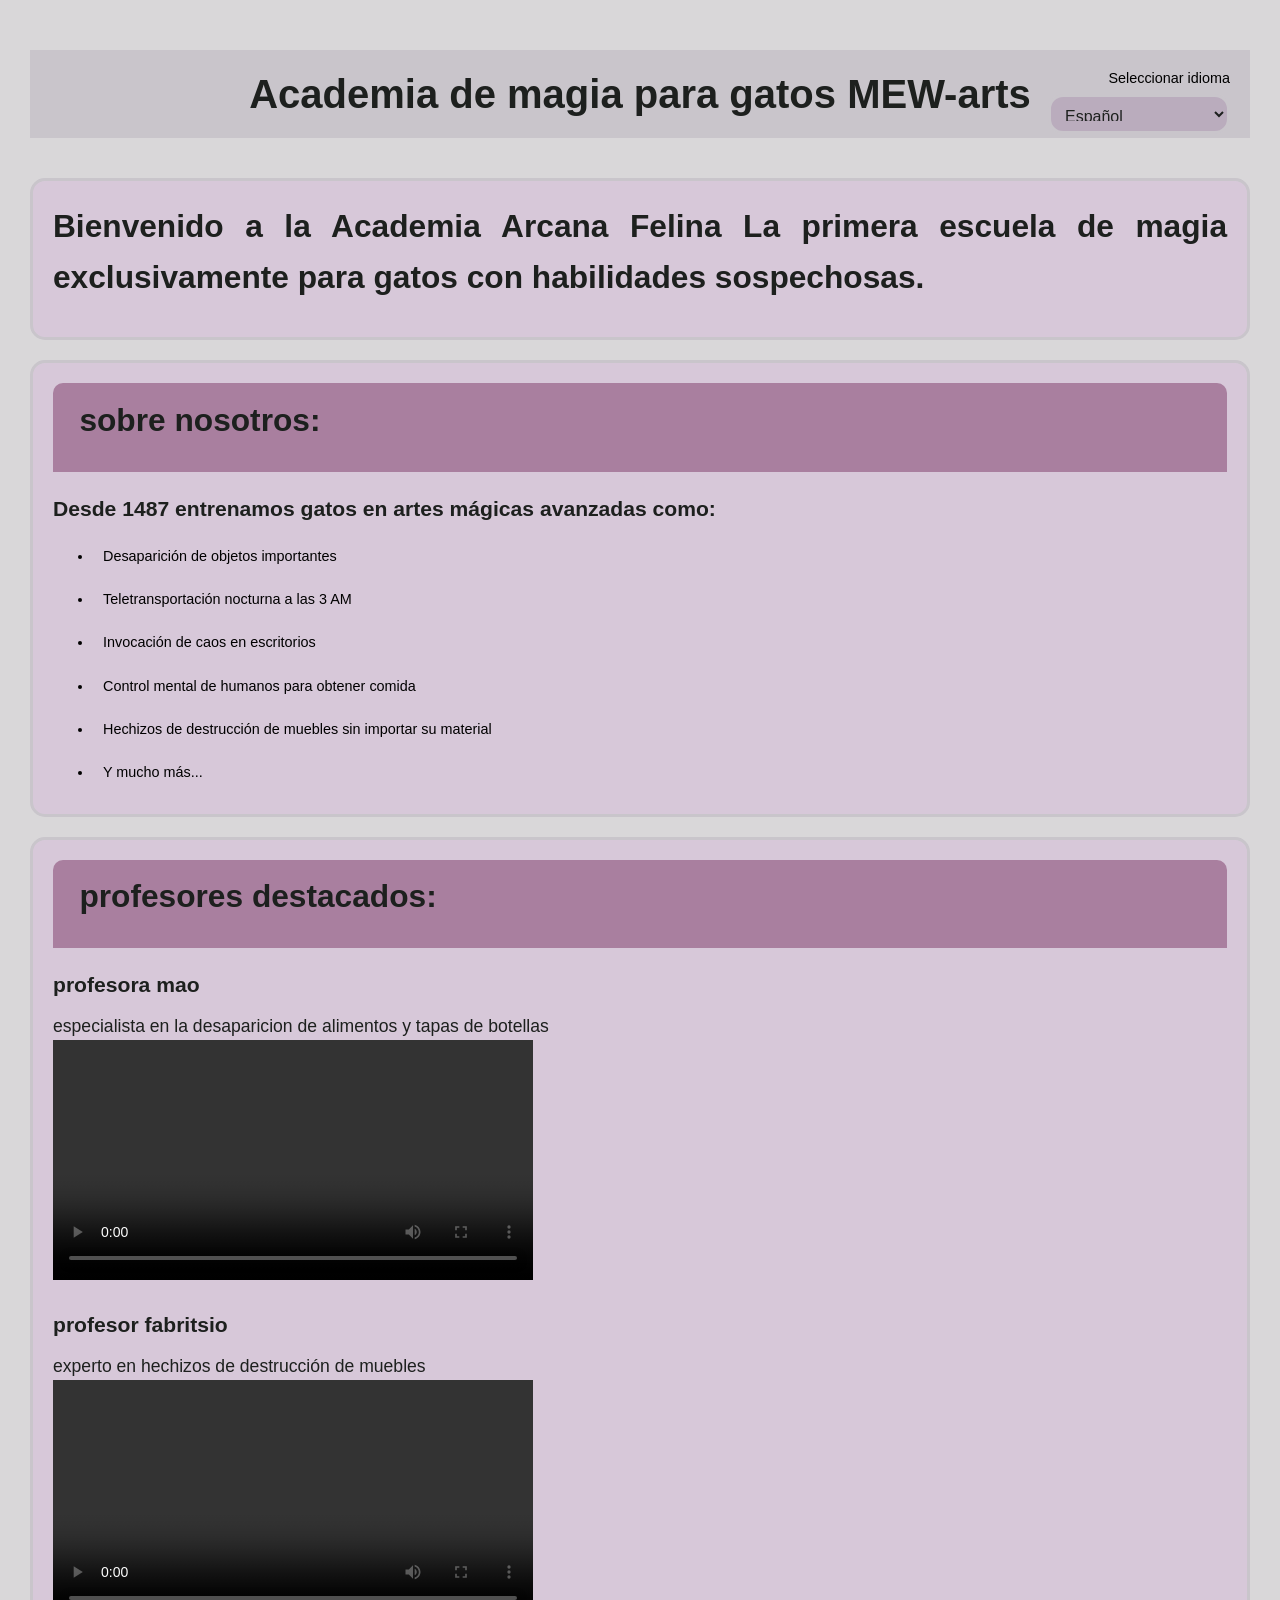
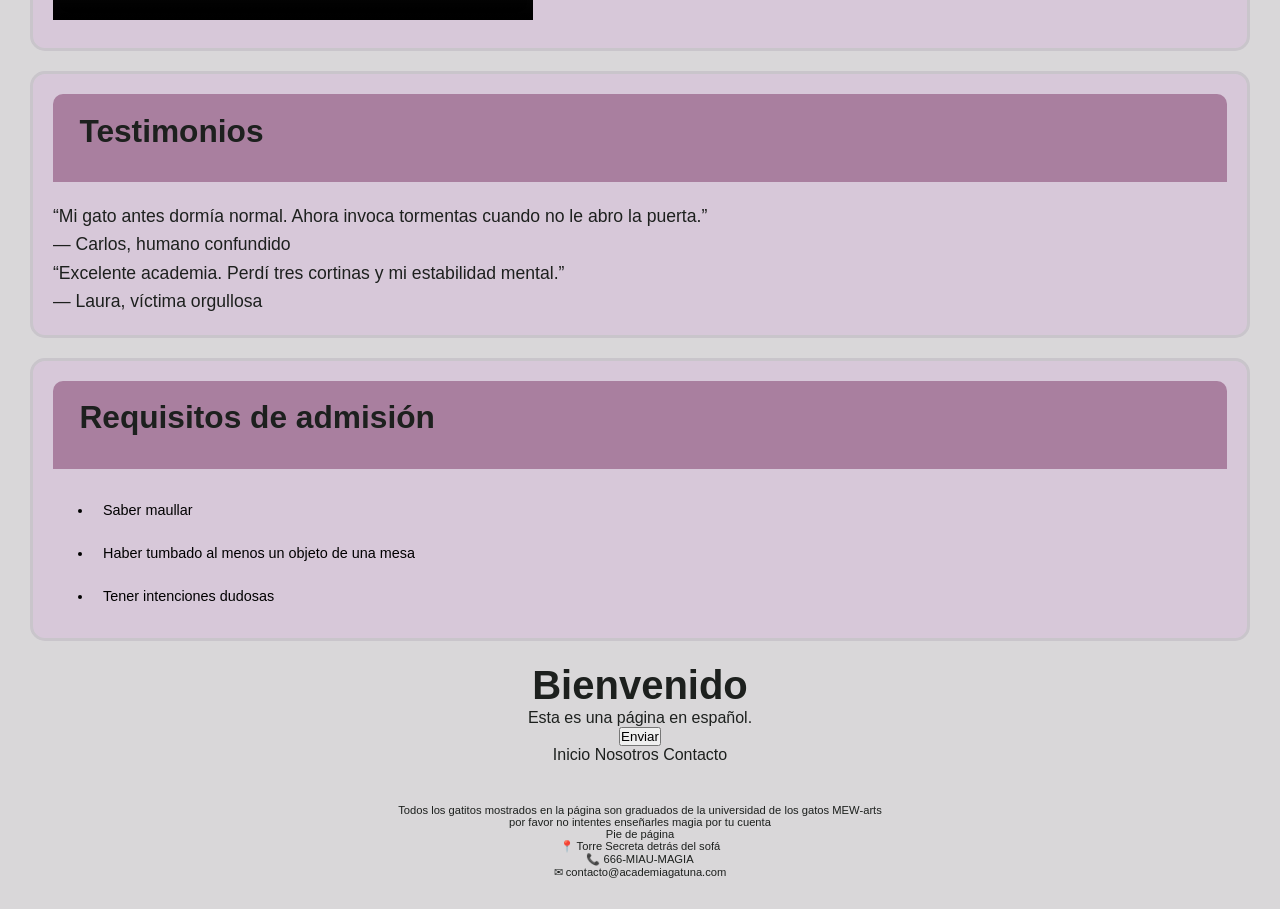
==== pagina.html @ 31262e8c "v0.5" ====
<!doctype html>
<html lang="es">
	<head>
		<meta charset="UTF-8" />
		<meta name="viewport" content="width=device-width, initial-scale=1.0" />
		<title>Document</title>
		<style>
			:root {
				--bg: #d9d7d9;
				--text: #1d201e;
				--accent: #c9c5cb;
				--accent2: #baacbd;
				--accent3: #b48eae;
				--accent4: #a97f9f;
				--accent5: #9b6d91;
				--accent6: #8b5d82;
				--bar: #000;
				--soft-purple: #d7c8d9;
				--soft-pink: #d8bccd;
				--mist: #e7e3e8;
				--shadow: #6e6470;

				--dark-accent: #5b4f5d;
				--deep-purple: #4b3f4f;

				--light-gray: #f1eef2;
				--silver: #b8b4ba;
				--rose-gray: #c5b1bc;

				--hover: #c59dbb;
				--border: #b7afb9;

				--success: #8ca892;
				--warning: #d1b483;
				--danger: #b97d86;
			}
			* {
				margin: 0;
				padding: 0;
				box-sizing: border-box;
			}
			body {
				font-family: Arial, sans-serif;
				padding: 30px;
				background-color: var(--bg);
				color: var(--text);
			}
			header {
				margin-bottom: 20px;
				text-align: center;
				margin: 0 auto 40px;
			}

			header h1 {
				font-size: 2.5em;
				line-height: 1.2;
			}

			header h2 {
				font-size: 1.2em;
				color: var(--accent3);
				margin-top: 10px;
			}

			section {
				margin: 0 auto 20px;
				padding: 20px;
				background-color: var(--soft-purple);
				border-radius: 15px;
				border: 3px solid var(--accent);
				color: var(--text);
				font-size: 1.1em;
				line-height: 1.6;
				text-align: justify;
				text-justify: inter-word;
			}

			section header {
				background: var(--accent4);
				padding: 1em 1.5em;
				display: flex;
				align-items: center;
				gap: 15px;
				border-radius: 10px 10px 0 0;
				margin-bottom: 20px;
			}
			section h1 {
				justify-content: center;
				font-size: 1.8em;
				margin-bottom: 15px;
			}

			section h2 {
				font-size: 1.2em;
				margin-top: 20px;
				margin-bottom: 10px;
			}

			.navbar {
				display: flex;
				align-items: center;
				justify-content: center;
				position: relative;
				background: var(--accent);
				gap: 20px;
				margin-top: 20px;
				padding: 20px;
			}

			li{
				margin-left: 40px;
				padding: 10px;
				font-size: 0.9rem;
				color: var(--bar);
			}

			.navbar h1 {
				text-align: center;
				margin: 0;
			}

			.lang-selector {
				position: absolute;
				right: 20px;
				top: 20px;
				display: flex;
				flex-direction: column;
				align-items: flex-end;
				gap: 8px;
				text-align: right;
			}

			.lang-selector label {
				font-size: 0.9rem;
				color: var(--bar);
			}

			.lang-selector select {
				font-size: 16px;
				height: 40px;
				padding: 10px;
				border: 3px solid var(--accent);
				border-radius: 15px;
				background-color: var(--accent2);
				color: var(--text);
			}
			footer {
				text-align: center;
				margin-top: 40px;
				font-size: 0.7em;
				color: var(--text);
			}
			footer p {
				white-space: pre-wrap;
			}
		</style>
	</head>

	<body>
		<script src="idioma.js"></script>
		<header class="navbar">
			<h1 data-i18n="bar">
				
			</h1>
			<div class="lang-selector">
				<label for="langSelect" data-i18n="language_select"></label>
				<select id="langSelect">
					<option value="" disabled selected>Seleccionar idioma</option>
					<option value="es">Español</option>
					<option value="en">English</option>
				</select>
			</div>
		</header>

		<section>
			<h1 data-i18n="paragraph.p1"></h1>
		</section>

		<section>
			<header>
				<h1 data-i18n="paragraph.p2"></h1>
			</header>
			<h2 data-i18n="paragraph.p3"></h2>
			<p><ul>
				<li data-i18n="paragraph.p4_1"></li>
				<li data-i18n="paragraph.p4_2"></li>
				<li data-i18n="paragraph.p4_3"></li>
				<li data-i18n="paragraph.p4_4"></li>
				<li data-i18n="paragraph.p4_5"></li>
				<li data-i18n="paragraph.p4_6"></li>
			</ul>
			</p>
		</section>
		<section>
			<header>
				<h1 data-i18n="paragraph2.p1"></h1>
			</header>
			<h2 data-i18n="paragraph2.p2"></h2>
			<p data-i18n="paragraph2.p2_1"></p>
			<video controls width="480" src="videos/gata.mp4">
				Tu navegador no soporta el elemento de video.
			</video>
			<h2 data-i18n="paragraph2.p3"></h2>
			<p data-i18n="paragraph2.p3_1"></p>
			<video controls width="480" src="videos/gato.mp4">
				Tu navegador no soporta el elemento de video.
			</video>
		</section>
		<section>
			<header>
				<h1 data-i18n="paragraph4.p1"></h1>
			</header>
			<p data-i18n="paragraph4.p2"></p>
			<p data-i18n="paragraph4.p2_author"></p>
			<p data-i18n="paragraph4.p3"></p>
			<p data-i18n="paragraph4.p3_author"></p>
		</section>
		<section>
			<header>
				<h1 data-i18n="paragraph5.p1"></h1>
			</header>
			<ul>
				<li data-i18n="paragraph5.p2"></li>
				<li data-i18n="paragraph5.p3"></li>
				<li data-i18n="paragraph5.p4"></li>
			</ul>
		</section>
		<header>
			
			<h1 data-i18n="title"></h1>

			<p data-i18n="description"></p>

			<button data-i18n="button"></button>

			<nav>
				<a data-i18n="navbar.home"></a>
				<a data-i18n="navbar.about"></a>
				<a data-i18n="navbar.contact"></a>
			</nav>
		</header>
		
		<footer>
			<p data-i18n="navbar.footer"></p>
			<p data-i18n="paragraph6.p1"></p>
			<p data-i18n="paragraph6.p2"></p>
			<p data-i18n="paragraph6.p3"></p>
			<p data-i18n="paragraph6.p4"></p>
		</footer>
	</body>
</html>
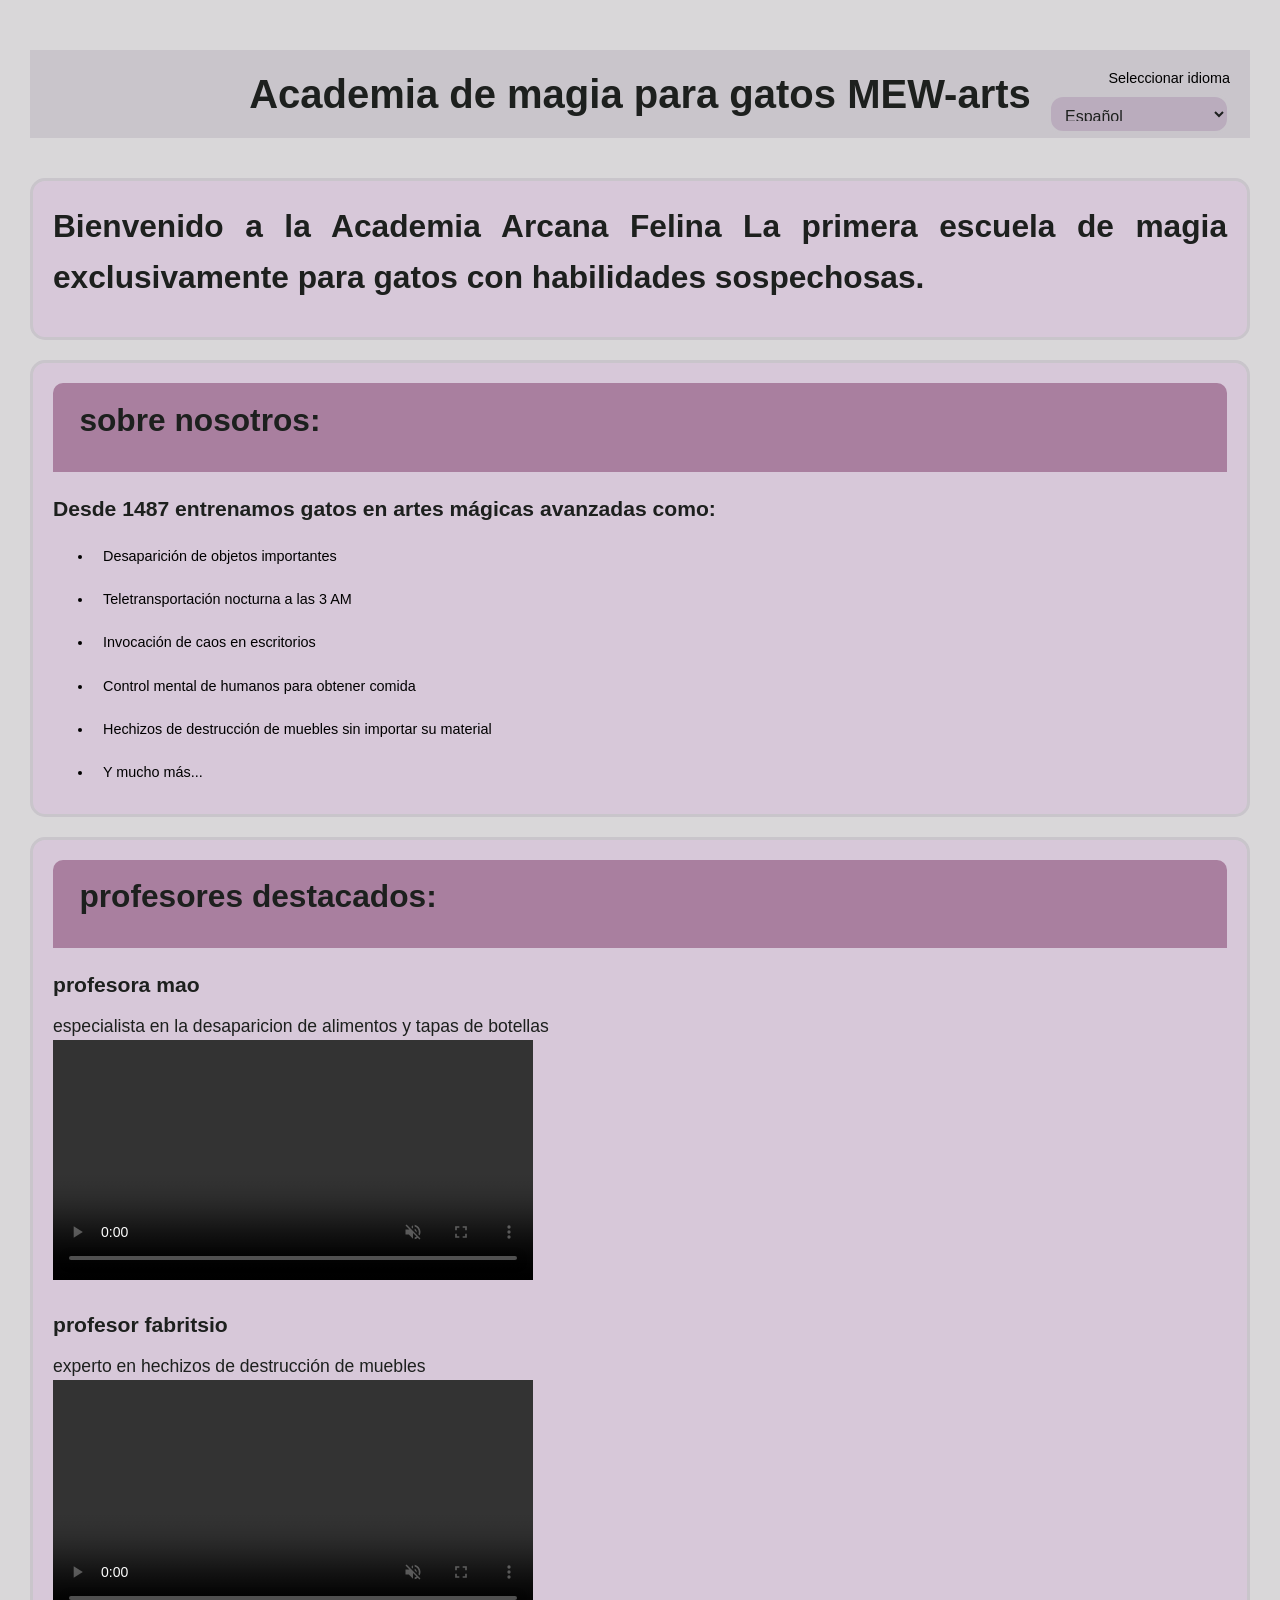
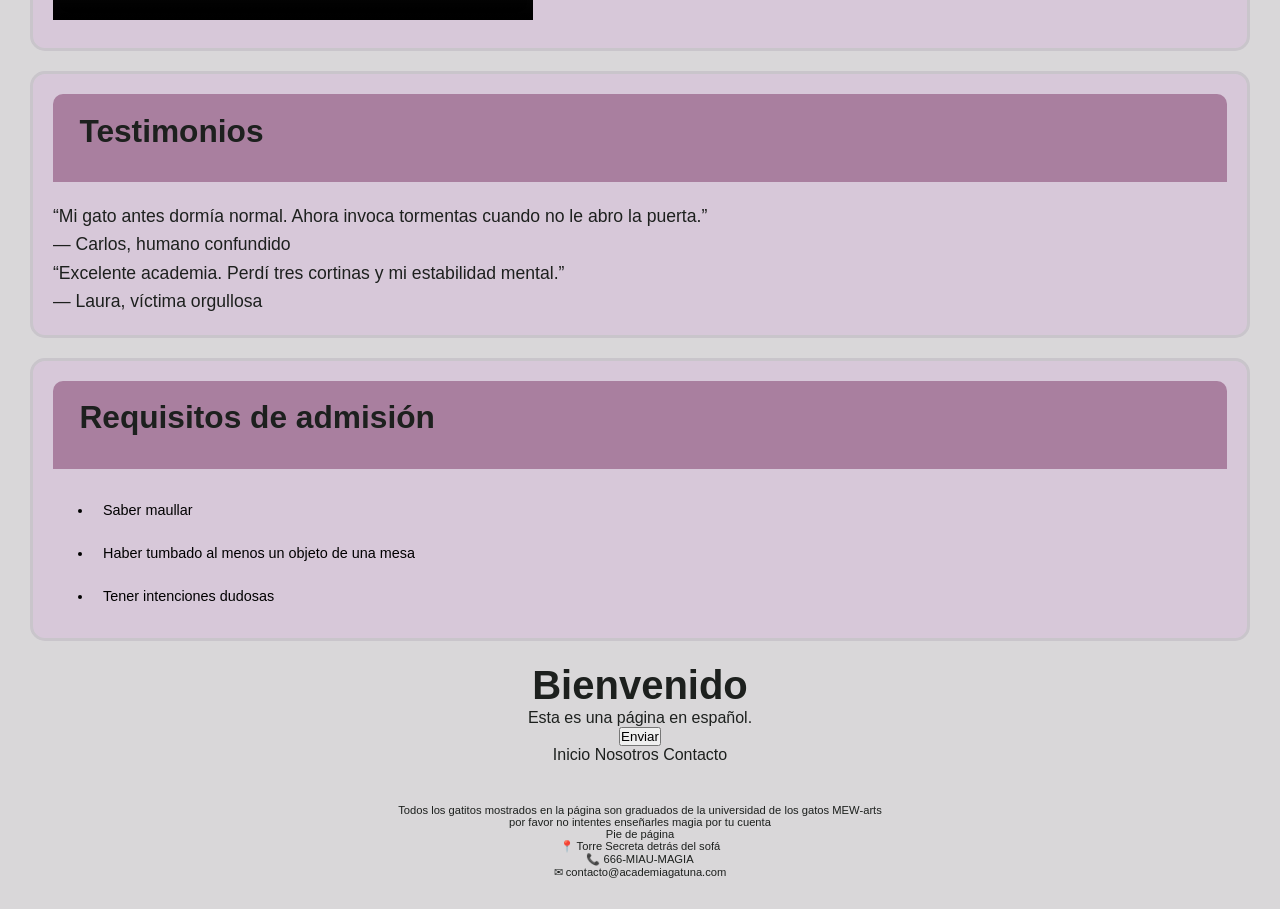
==== commit cf69e30d: "loop video" ====
--- a/pagina.html
+++ b/pagina.html
@@ -197,12 +197,12 @@
 			</header>
 			<h2 data-i18n="paragraph2.p2"></h2>
 			<p data-i18n="paragraph2.p2_1"></p>
-			<video controls width="480" src="videos/gata.mp4">
+			<video controls autoplay muted loop width="480" src="videos/gata.mp4">
 				Tu navegador no soporta el elemento de video.
 			</video>
 			<h2 data-i18n="paragraph2.p3"></h2>
 			<p data-i18n="paragraph2.p3_1"></p>
-			<video controls width="480" src="videos/gato.mp4">
+			<video controls autoplay muted loop width="480" src="videos/gato.mp4">
 				Tu navegador no soporta el elemento de video.
 			</video>
 		</section>
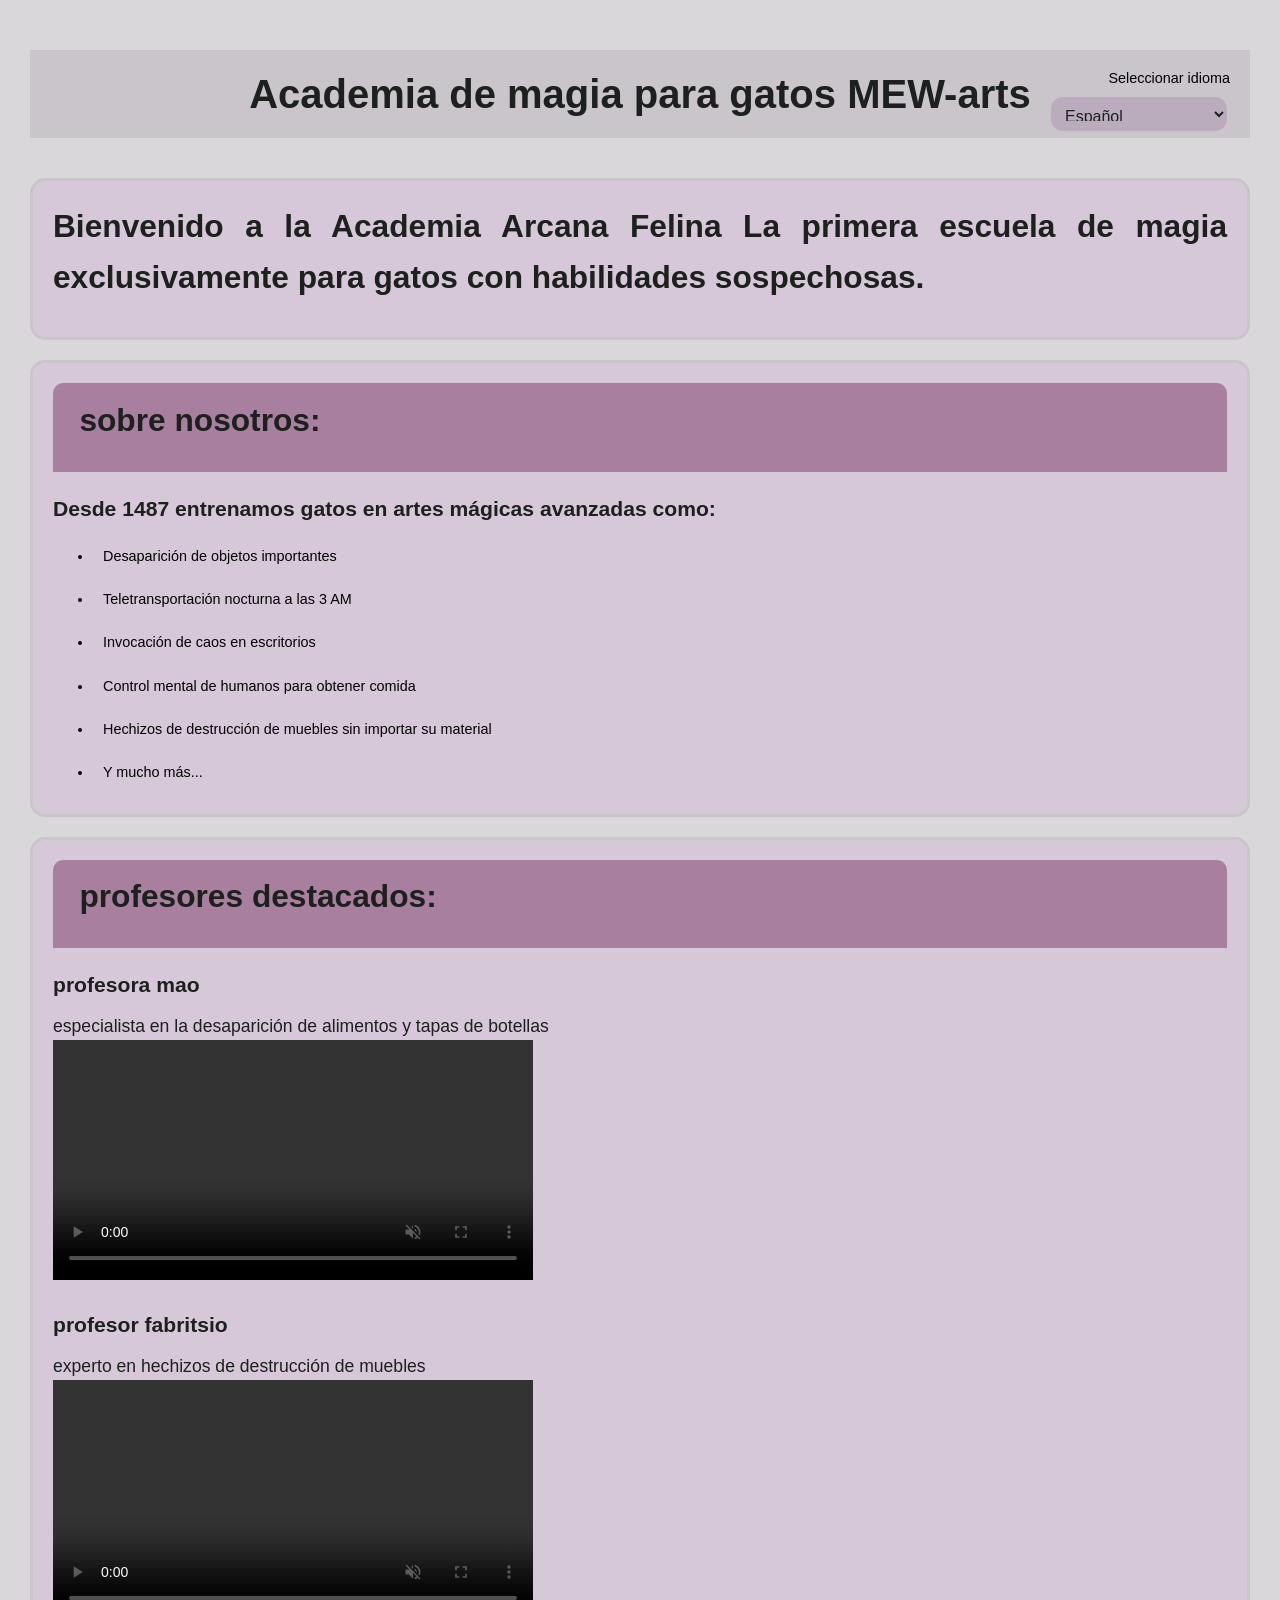
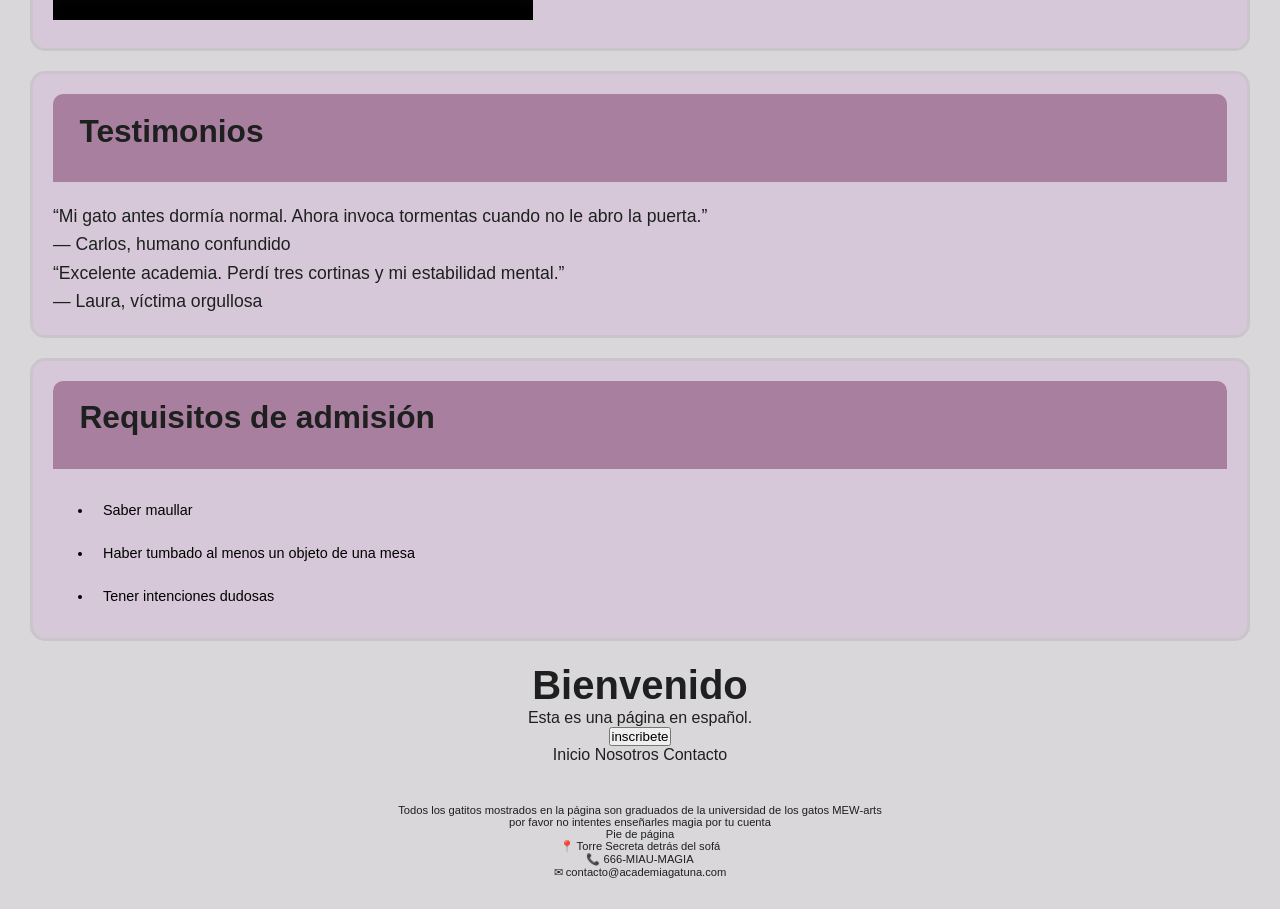
==== commit 5c686a55: "css" ====
--- a/pagina.html
+++ b/pagina.html
@@ -4,166 +4,17 @@
 		<meta charset="UTF-8" />
 		<meta name="viewport" content="width=device-width, initial-scale=1.0" />
 		<title>Document</title>
-		<style>
-			:root {
-				--bg: #d9d7d9;
-				--text: #1d201e;
-				--accent: #c9c5cb;
-				--accent2: #baacbd;
-				--accent3: #b48eae;
-				--accent4: #a97f9f;
-				--accent5: #9b6d91;
-				--accent6: #8b5d82;
-				--bar: #000;
-				--soft-purple: #d7c8d9;
-				--soft-pink: #d8bccd;
-				--mist: #e7e3e8;
-				--shadow: #6e6470;
-
-				--dark-accent: #5b4f5d;
-				--deep-purple: #4b3f4f;
-
-				--light-gray: #f1eef2;
-				--silver: #b8b4ba;
-				--rose-gray: #c5b1bc;
-
-				--hover: #c59dbb;
-				--border: #b7afb9;
-
-				--success: #8ca892;
-				--warning: #d1b483;
-				--danger: #b97d86;
-			}
-			* {
-				margin: 0;
-				padding: 0;
-				box-sizing: border-box;
-			}
-			body {
-				font-family: Arial, sans-serif;
-				padding: 30px;
-				background-color: var(--bg);
-				color: var(--text);
-			}
-			header {
-				margin-bottom: 20px;
-				text-align: center;
-				margin: 0 auto 40px;
-			}
-
-			header h1 {
-				font-size: 2.5em;
-				line-height: 1.2;
-			}
-
-			header h2 {
-				font-size: 1.2em;
-				color: var(--accent3);
-				margin-top: 10px;
-			}
-
-			section {
-				margin: 0 auto 20px;
-				padding: 20px;
-				background-color: var(--soft-purple);
-				border-radius: 15px;
-				border: 3px solid var(--accent);
-				color: var(--text);
-				font-size: 1.1em;
-				line-height: 1.6;
-				text-align: justify;
-				text-justify: inter-word;
-			}
-
-			section header {
-				background: var(--accent4);
-				padding: 1em 1.5em;
-				display: flex;
-				align-items: center;
-				gap: 15px;
-				border-radius: 10px 10px 0 0;
-				margin-bottom: 20px;
-			}
-			section h1 {
-				justify-content: center;
-				font-size: 1.8em;
-				margin-bottom: 15px;
-			}
-
-			section h2 {
-				font-size: 1.2em;
-				margin-top: 20px;
-				margin-bottom: 10px;
-			}
-
-			.navbar {
-				display: flex;
-				align-items: center;
-				justify-content: center;
-				position: relative;
-				background: var(--accent);
-				gap: 20px;
-				margin-top: 20px;
-				padding: 20px;
-			}
-
-			li{
-				margin-left: 40px;
-				padding: 10px;
-				font-size: 0.9rem;
-				color: var(--bar);
-			}
-
-			.navbar h1 {
-				text-align: center;
-				margin: 0;
-			}
-
-			.lang-selector {
-				position: absolute;
-				right: 20px;
-				top: 20px;
-				display: flex;
-				flex-direction: column;
-				align-items: flex-end;
-				gap: 8px;
-				text-align: right;
-			}
-
-			.lang-selector label {
-				font-size: 0.9rem;
-				color: var(--bar);
-			}
-
-			.lang-selector select {
-				font-size: 16px;
-				height: 40px;
-				padding: 10px;
-				border: 3px solid var(--accent);
-				border-radius: 15px;
-				background-color: var(--accent2);
-				color: var(--text);
-			}
-			footer {
-				text-align: center;
-				margin-top: 40px;
-				font-size: 0.7em;
-				color: var(--text);
-			}
-			footer p {
-				white-space: pre-wrap;
-			}
-		</style>
+		<link rel="stylesheet" href="styles.css" />
 	</head>
 
 	<body>
 		<script src="idioma.js"></script>
 		<header class="navbar">
-			<h1 data-i18n="bar">
+			<h1 data-i18n="page1.bar">
 				
 			</h1>
 			<div class="lang-selector">
-				<label for="langSelect" data-i18n="language_select"></label>
+				<label for="langSelect" data-i18n="page1.language_select"></label>
 				<select id="langSelect">
 					<option value="" disabled selected>Seleccionar idioma</option>
 					<option value="es">Español</option>
@@ -173,79 +24,79 @@
 		</header>
 
 		<section>
-			<h1 data-i18n="paragraph.p1"></h1>
+			<h1 data-i18n="page1.paragraph.p1"></h1>
 		</section>
 
 		<section>
 			<header>
-				<h1 data-i18n="paragraph.p2"></h1>
+				<h1 data-i18n="page1.paragraph.p2"></h1>
 			</header>
-			<h2 data-i18n="paragraph.p3"></h2>
+			<h2 data-i18n="page1.paragraph.p3"></h2>
 			<p><ul>
-				<li data-i18n="paragraph.p4_1"></li>
-				<li data-i18n="paragraph.p4_2"></li>
-				<li data-i18n="paragraph.p4_3"></li>
-				<li data-i18n="paragraph.p4_4"></li>
-				<li data-i18n="paragraph.p4_5"></li>
-				<li data-i18n="paragraph.p4_6"></li>
+				<li data-i18n="page1.paragraph.p4_1"></li>
+				<li data-i18n="page1.paragraph.p4_2"></li>
+				<li data-i18n="page1.paragraph.p4_3"></li>
+				<li data-i18n="page1.paragraph.p4_4"></li>
+				<li data-i18n="page1.paragraph.p4_5"></li>
+				<li data-i18n="page1.paragraph.p4_6"></li>
 			</ul>
 			</p>
 		</section>
 		<section>
 			<header>
-				<h1 data-i18n="paragraph2.p1"></h1>
+				<h1 data-i18n="page1.paragraph2.p1"></h1>
 			</header>
-			<h2 data-i18n="paragraph2.p2"></h2>
-			<p data-i18n="paragraph2.p2_1"></p>
+			<h2 data-i18n="page1.paragraph2.p2"></h2>
+			<p data-i18n="page1.paragraph2.p2_1"></p>
 			<video controls autoplay muted loop width="480" src="videos/gata.mp4">
 				Tu navegador no soporta el elemento de video.
 			</video>
-			<h2 data-i18n="paragraph2.p3"></h2>
-			<p data-i18n="paragraph2.p3_1"></p>
+			<h2 data-i18n="page1.paragraph2.p3"></h2>
+			<p data-i18n="page1.paragraph2.p3_1"></p>
 			<video controls autoplay muted loop width="480" src="videos/gato.mp4">
 				Tu navegador no soporta el elemento de video.
 			</video>
 		</section>
 		<section>
 			<header>
-				<h1 data-i18n="paragraph4.p1"></h1>
+				<h1 data-i18n="page1.paragraph4.p1"></h1>
 			</header>
-			<p data-i18n="paragraph4.p2"></p>
-			<p data-i18n="paragraph4.p2_author"></p>
-			<p data-i18n="paragraph4.p3"></p>
-			<p data-i18n="paragraph4.p3_author"></p>
+			<p data-i18n="page1.paragraph4.p2"></p>
+			<p data-i18n="page1.paragraph4.p2_author"></p>
+			<p data-i18n="page1.paragraph4.p3"></p>
+			<p data-i18n="page1.paragraph4.p3_author"></p>
 		</section>
 		<section>
 			<header>
-				<h1 data-i18n="paragraph5.p1"></h1>
+				<h1 data-i18n="page1.paragraph5.p1"></h1>
 			</header>
 			<ul>
-				<li data-i18n="paragraph5.p2"></li>
-				<li data-i18n="paragraph5.p3"></li>
-				<li data-i18n="paragraph5.p4"></li>
+				<li data-i18n="page1.paragraph5.p2"></li>
+				<li data-i18n="page1.paragraph5.p3"></li>
+				<li data-i18n="page1.paragraph5.p4"></li>
 			</ul>
 		</section>
 		<header>
 			
-			<h1 data-i18n="title"></h1>
+			<h1 data-i18n="page1.title"></h1>
 
-			<p data-i18n="description"></p>
+			<p data-i18n="page1.description"></p>
 
-			<button data-i18n="button"></button>
+			<button onclick="window.location.href='pagina2.html'" data-i18n="page1.button"></button>
 
 			<nav>
-				<a data-i18n="navbar.home"></a>
-				<a data-i18n="navbar.about"></a>
-				<a data-i18n="navbar.contact"></a>
+				<a data-i18n="page1.navbar.home"></a>
+				<a data-i18n="page1.navbar.about"></a>
+				<a data-i18n="page1.navbar.contact"></a>
 			</nav>
 		</header>
 		
 		<footer>
-			<p data-i18n="navbar.footer"></p>
-			<p data-i18n="paragraph6.p1"></p>
-			<p data-i18n="paragraph6.p2"></p>
-			<p data-i18n="paragraph6.p3"></p>
-			<p data-i18n="paragraph6.p4"></p>
+			<p data-i18n="page1.navbar.footer"></p>
+			<p data-i18n="page1.paragraph6.p1"></p>
+			<p data-i18n="page1.paragraph6.p2"></p>
+			<p data-i18n="page1.paragraph6.p3"></p>
+			<p data-i18n="page1.paragraph6.p4"></p>
 		</footer>
 	</body>
 </html>
--- a/styles.css
+++ b/styles.css
@@ -0,0 +1,177 @@
+:root {
+	--bg: #d9d7d9;
+	--text: #1d201e;
+	--accent: #c9c5cb;
+	--accent2: #baacbd;
+	--accent3: #b48eae;
+	--accent4: #a97f9f;
+	--accent5: #9b6d91;
+	--accent6: #8b5d82;
+	--bar: #000;
+	--soft-purple: #d7c8d9;
+	--soft-pink: #d8bccd;
+	--mist: #e7e3e8;
+	--shadow: #6e6470;
+
+	--dark-accent: #5b4f5d;
+	--deep-purple: #4b3f4f;
+
+	--light-gray: #f1eef2;
+	--silver: #b8b4ba;
+	--rose-gray: #c5b1bc;
+
+	--hover: #c59dbb;
+	--border: #b7afb9;
+
+	--success: #8ca892;
+	--warning: #d1b483;
+	--danger: #b97d86;
+}
+* {
+	margin: 0;
+	padding: 0;
+	box-sizing: border-box;
+}
+body {
+	font-family: Arial, sans-serif;
+	padding: 30px;
+	background-color: var(--bg);
+	color: var(--text);
+}
+header {
+	margin-bottom: 20px;
+	text-align: center;
+	margin: 0 auto 40px;
+}
+
+header h1 {
+	font-size: 2.5em;
+	line-height: 1.2;
+}
+
+header h2 {
+	font-size: 1.2em;
+	color: var(--accent3);
+	margin-top: 10px;
+}
+
+section {
+	margin: 0 auto 20px;
+	padding: 20px;
+	background-color: var(--soft-purple);
+	border-radius: 15px;
+	border: 3px solid var(--accent);
+	color: var(--text);
+	font-size: 1.1em;
+	line-height: 1.6;
+	text-align: justify;
+	text-justify: inter-word;
+}
+
+section header {
+	background: var(--accent4);
+	padding: 1em 1.5em;
+	display: flex;
+	align-items: center;
+	gap: 15px;
+	border-radius: 10px 10px 0 0;
+	margin-bottom: 20px;
+}
+section h1 {
+	justify-content: center;
+	font-size: 1.8em;
+	margin-bottom: 15px;
+}
+
+section h2 {
+	font-size: 1.2em;
+	margin-top: 20px;
+	margin-bottom: 10px;
+}
+
+.navbar {
+	display: flex;
+	align-items: center;
+	justify-content: center;
+	position: relative;
+	background: var(--accent);
+	gap: 20px;
+	margin-top: 20px;
+	padding: 20px;
+}
+
+li {
+	margin-left: 40px;
+	padding: 10px;
+	font-size: 0.9rem;
+	color: var(--bar);
+}
+
+.navbar h1 {
+	text-align: center;
+	margin: 0;
+}
+
+.columnas {
+  display: flex;
+  gap: 80px;         /* espacio entre columnas */
+  margin-bottom: 30px;
+}
+
+.columna {
+  display: flex;
+  flex-direction: column;  /* label arriba, select abajo */
+  gap: 8px;
+}
+
+.columna label {
+  font-size: 14px;
+}
+
+.columna select {
+  border: 2px solid black;
+  padding: 10px;
+  font-size: 14px;
+  width: 130px;
+  height: 60px;
+}
+
+.textos-footer p {
+  margin: 2px 0;
+  font-size: 14px;
+}
+
+.lang-selector {
+	position: absolute;
+	right: 20px;
+	top: 20px;
+	display: flex;
+	flex-direction: column;
+	align-items: flex-end;
+	gap: 8px;
+	text-align: right;
+}
+
+.lang-selector label {
+	font-size: 0.9rem;
+	color: var(--bar);
+}
+
+.lang-selector select {
+	font-size: 16px;
+	height: 40px;
+	padding: 10px;
+	border: 3px solid var(--accent);
+	border-radius: 15px;
+	background-color: var(--accent2);
+	color: var(--text);
+}
+footer {
+	text-align: center;
+	margin-top: 40px;
+	font-size: 0.7em;
+	color: var(--text);
+}
+footer p {
+	white-space: pre-wrap;
+}
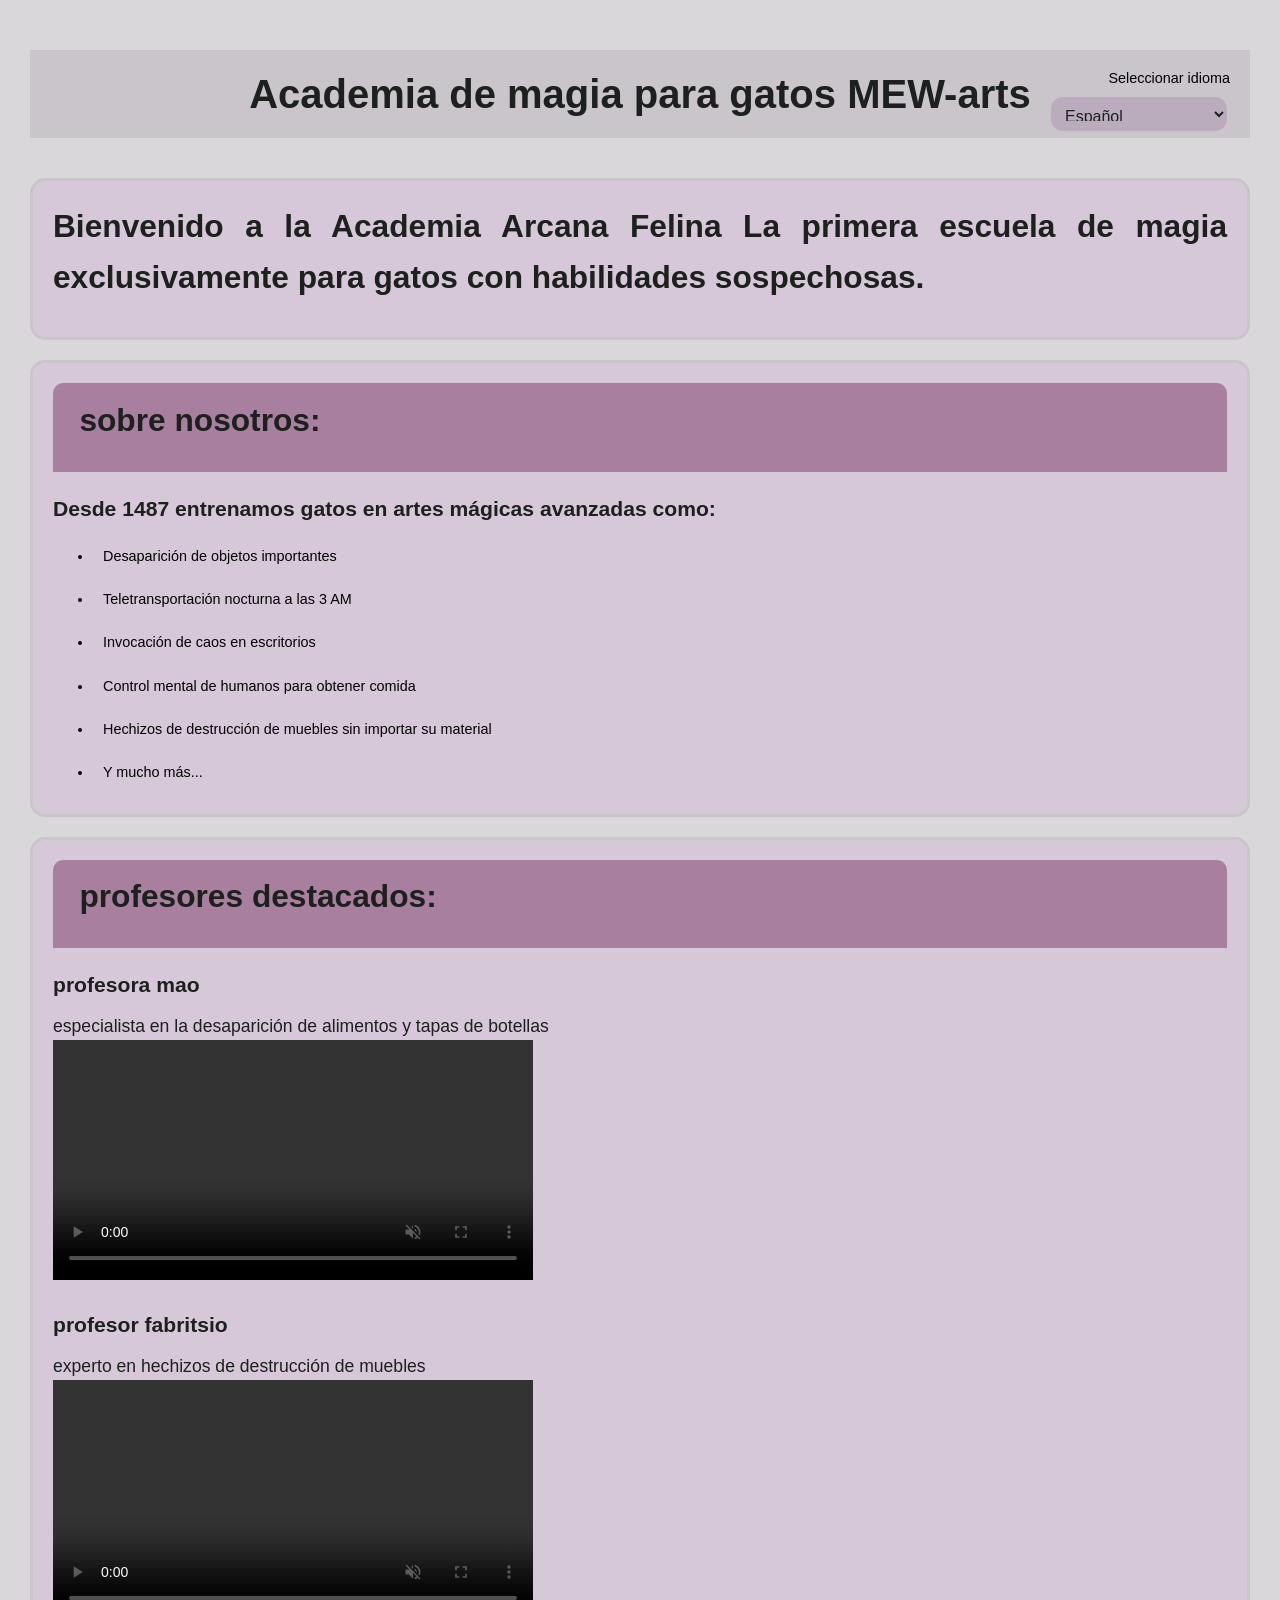
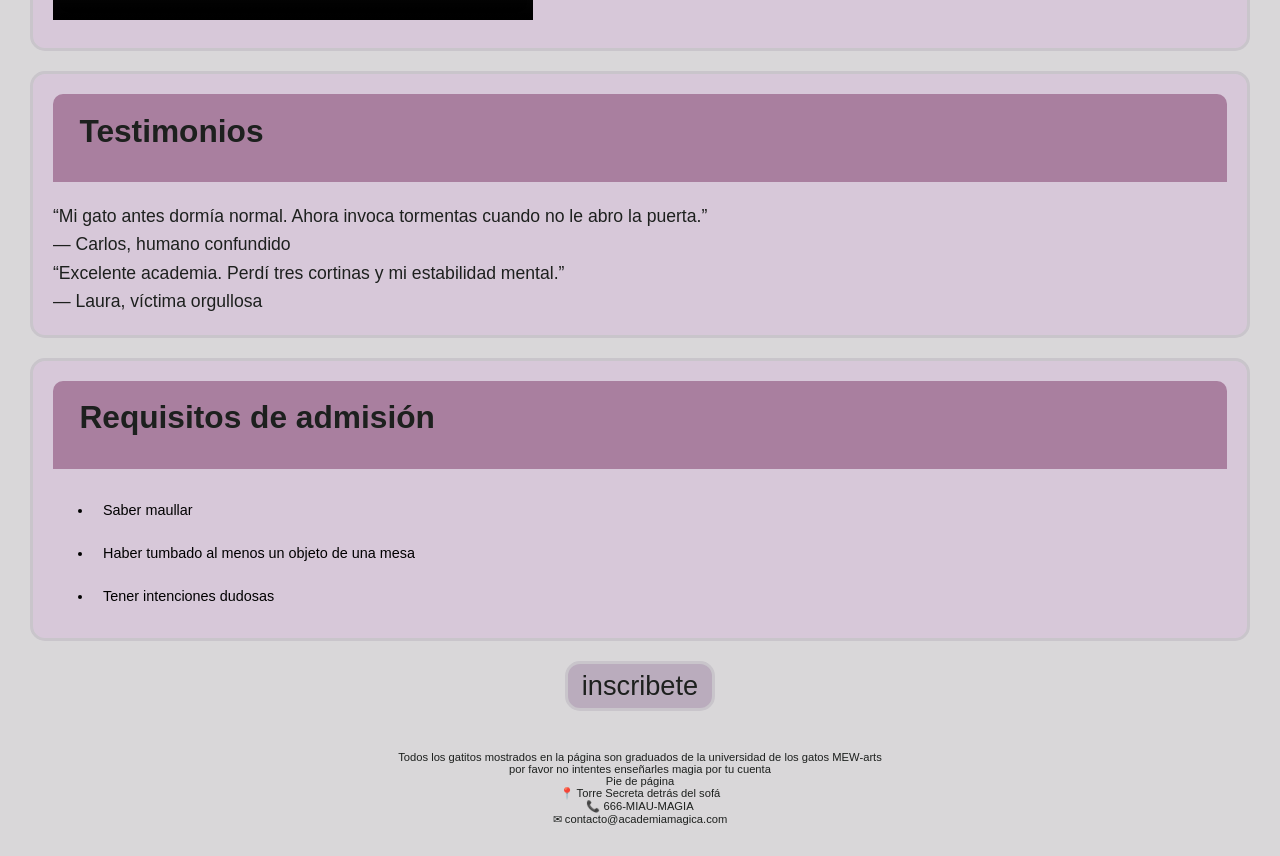
==== commit 86585bd6: "v1" ====
--- a/pagina.html
+++ b/pagina.html
@@ -10,9 +10,7 @@
 	<body>
 		<script src="idioma.js"></script>
 		<header class="navbar">
-			<h1 data-i18n="page1.bar">
-				
-			</h1>
+			<h1 data-i18n="page1.bar"></h1>
 			<div class="lang-selector">
 				<label for="langSelect" data-i18n="page1.language_select"></label>
 				<select id="langSelect">
@@ -77,18 +75,10 @@
 			</ul>
 		</section>
 		<header>
-			
-			<h1 data-i18n="page1.title"></h1>
-
-			<p data-i18n="page1.description"></p>
-
-			<button onclick="window.location.href='pagina2.html'" data-i18n="page1.button"></button>
-
-			<nav>
-				<a data-i18n="page1.navbar.home"></a>
-				<a data-i18n="page1.navbar.about"></a>
-				<a data-i18n="page1.navbar.contact"></a>
-			</nav>
+			<button class="pg"
+			onclick="window.location.href='pagina2.html'" 
+			data-i18n="page1.button">
+			</button>
 		</header>
 		
 		<footer>
--- a/styles.css
+++ b/styles.css
@@ -32,6 +32,14 @@
 	padding: 0;
 	box-sizing: border-box;
 }
+
+.align-center {
+	text-align: center;
+    display: flex;
+    flex-direction: column;
+    align-items: center;
+}
+
 body {
 	font-family: Arial, sans-serif;
 	padding: 30px;
@@ -100,6 +108,41 @@
 	padding: 20px;
 }
 
+.form {
+	
+	border-radius: 20px;
+	padding: 5px;
+	font-size: 1.1em;
+	width: 200px;
+}
+
+.form.text-area {
+	width: 400px;
+}
+
+.boton-atras {
+    background-color: var(--accent2);
+    border: 3px solid var(--accent);
+    border-radius: 50%;
+    width: 200px;
+    height: 70px;
+    font-size: 1.5em;
+    cursor: pointer;
+    color: var(--text);
+	margin-bottom: 30px;
+}
+
+button.pg{
+	font-size: 1.7em;
+	width: 150px;
+	height: 50px;
+	border: 3px solid var(--accent);
+	border-radius: 15px;
+	background-color: var(--accent2);
+	color: var(--text);
+	cursor: pointer;
+}
+
 li {
 	margin-left: 40px;
 	padding: 10px;
@@ -114,8 +157,9 @@
 
 .columnas {
   display: flex;
-  gap: 80px;         /* espacio entre columnas */
+  gap: 80px;
   margin-bottom: 30px;
+  align-items: center; /* ← esto alinea verticalmente al centro */
 }
 
 .columna {
@@ -158,6 +202,7 @@
 }
 
 .lang-selector select {
+	cursor: pointer;
 	font-size: 16px;
 	height: 40px;
 	padding: 10px;
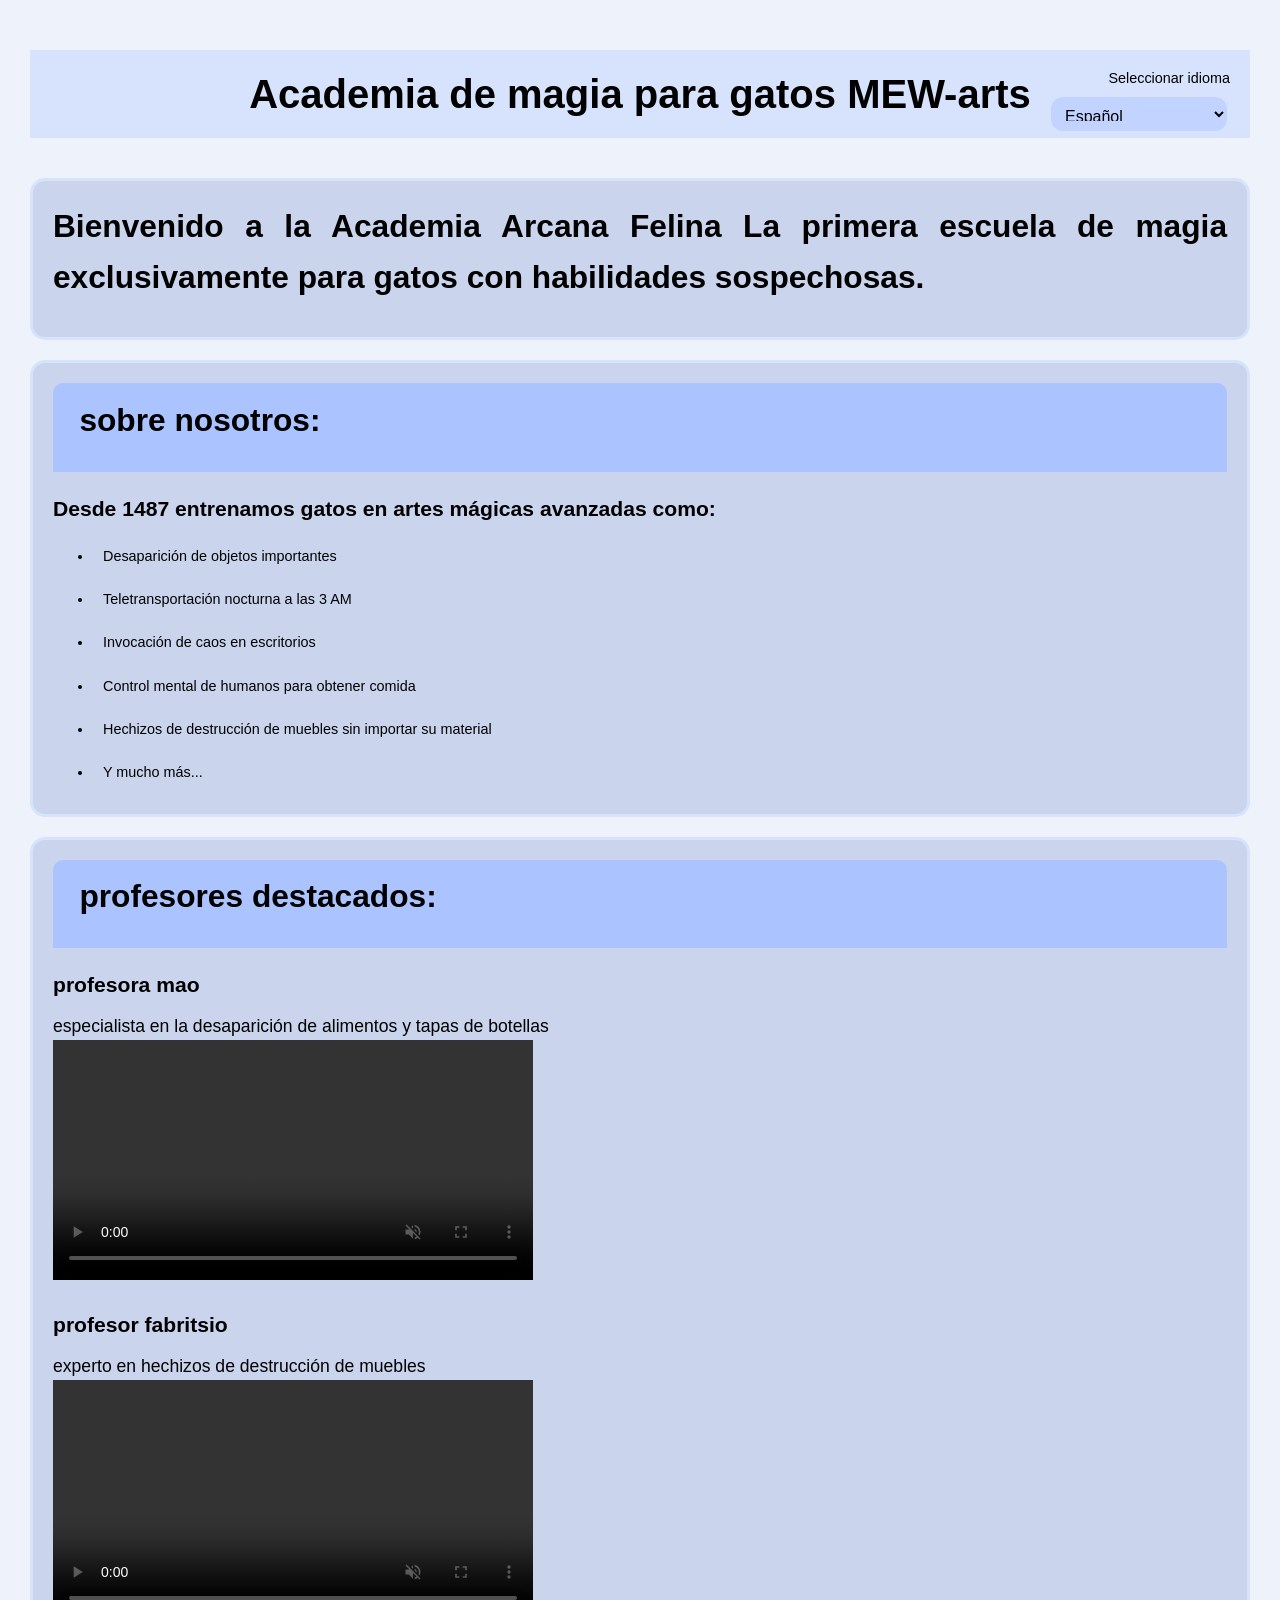
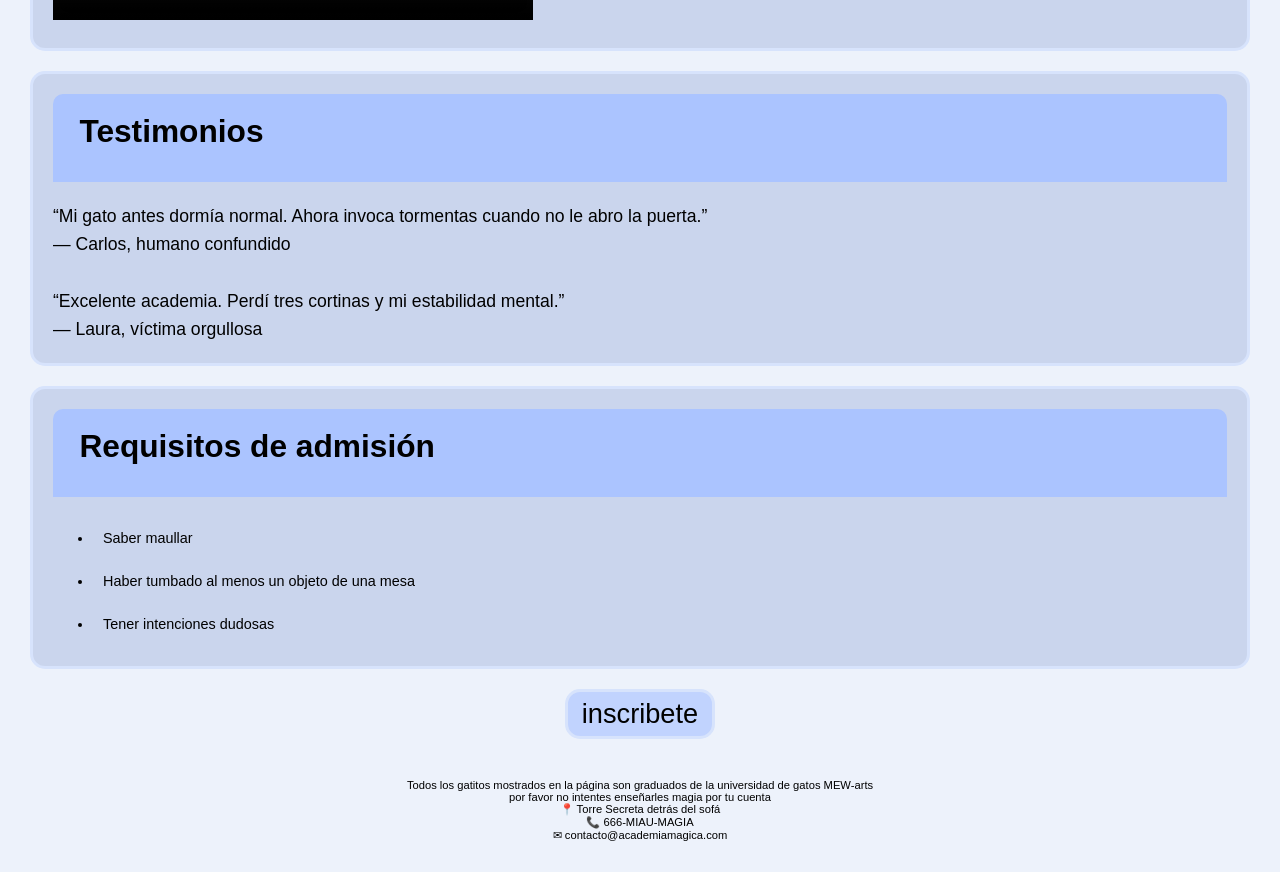
==== commit b0e76458: "cambio color" ====
--- a/pagina.html
+++ b/pagina.html
@@ -61,6 +61,7 @@
 			</header>
 			<p data-i18n="page1.paragraph4.p2"></p>
 			<p data-i18n="page1.paragraph4.p2_author"></p>
+			<br>
 			<p data-i18n="page1.paragraph4.p3"></p>
 			<p data-i18n="page1.paragraph4.p3_author"></p>
 		</section>
@@ -83,7 +84,6 @@
 		
 		<footer>
 			<p data-i18n="page1.navbar.footer"></p>
-			<p data-i18n="page1.paragraph6.p1"></p>
 			<p data-i18n="page1.paragraph6.p2"></p>
 			<p data-i18n="page1.paragraph6.p3"></p>
 			<p data-i18n="page1.paragraph6.p4"></p>
--- a/styles.css
+++ b/styles.css
@@ -1,31 +1,10 @@
 :root {
-	--bg: #d9d7d9;
-	--text: #1d201e;
-	--accent: #c9c5cb;
-	--accent2: #baacbd;
-	--accent3: #b48eae;
-	--accent4: #a97f9f;
-	--accent5: #9b6d91;
-	--accent6: #8b5d82;
-	--bar: #000;
-	--soft-purple: #d7c8d9;
-	--soft-pink: #d8bccd;
-	--mist: #e7e3e8;
-	--shadow: #6e6470;
-
-	--dark-accent: #5b4f5d;
-	--deep-purple: #4b3f4f;
-
-	--light-gray: #f1eef2;
-	--silver: #b8b4ba;
-	--rose-gray: #c5b1bc;
-
-	--hover: #c59dbb;
-	--border: #b7afb9;
-
-	--success: #8ca892;
-	--warning: #d1b483;
-	--danger: #b97d86;
+	--bg: #edf2fbff;
+	--text: #000000;
+	--accent: #d7e3fcff;
+	--accent2: #c1d3feff;
+	--accent4: #abc4ffff;
+	--soft-purple: rgb(202, 213, 237);
 }
 * {
 	margin: 0;
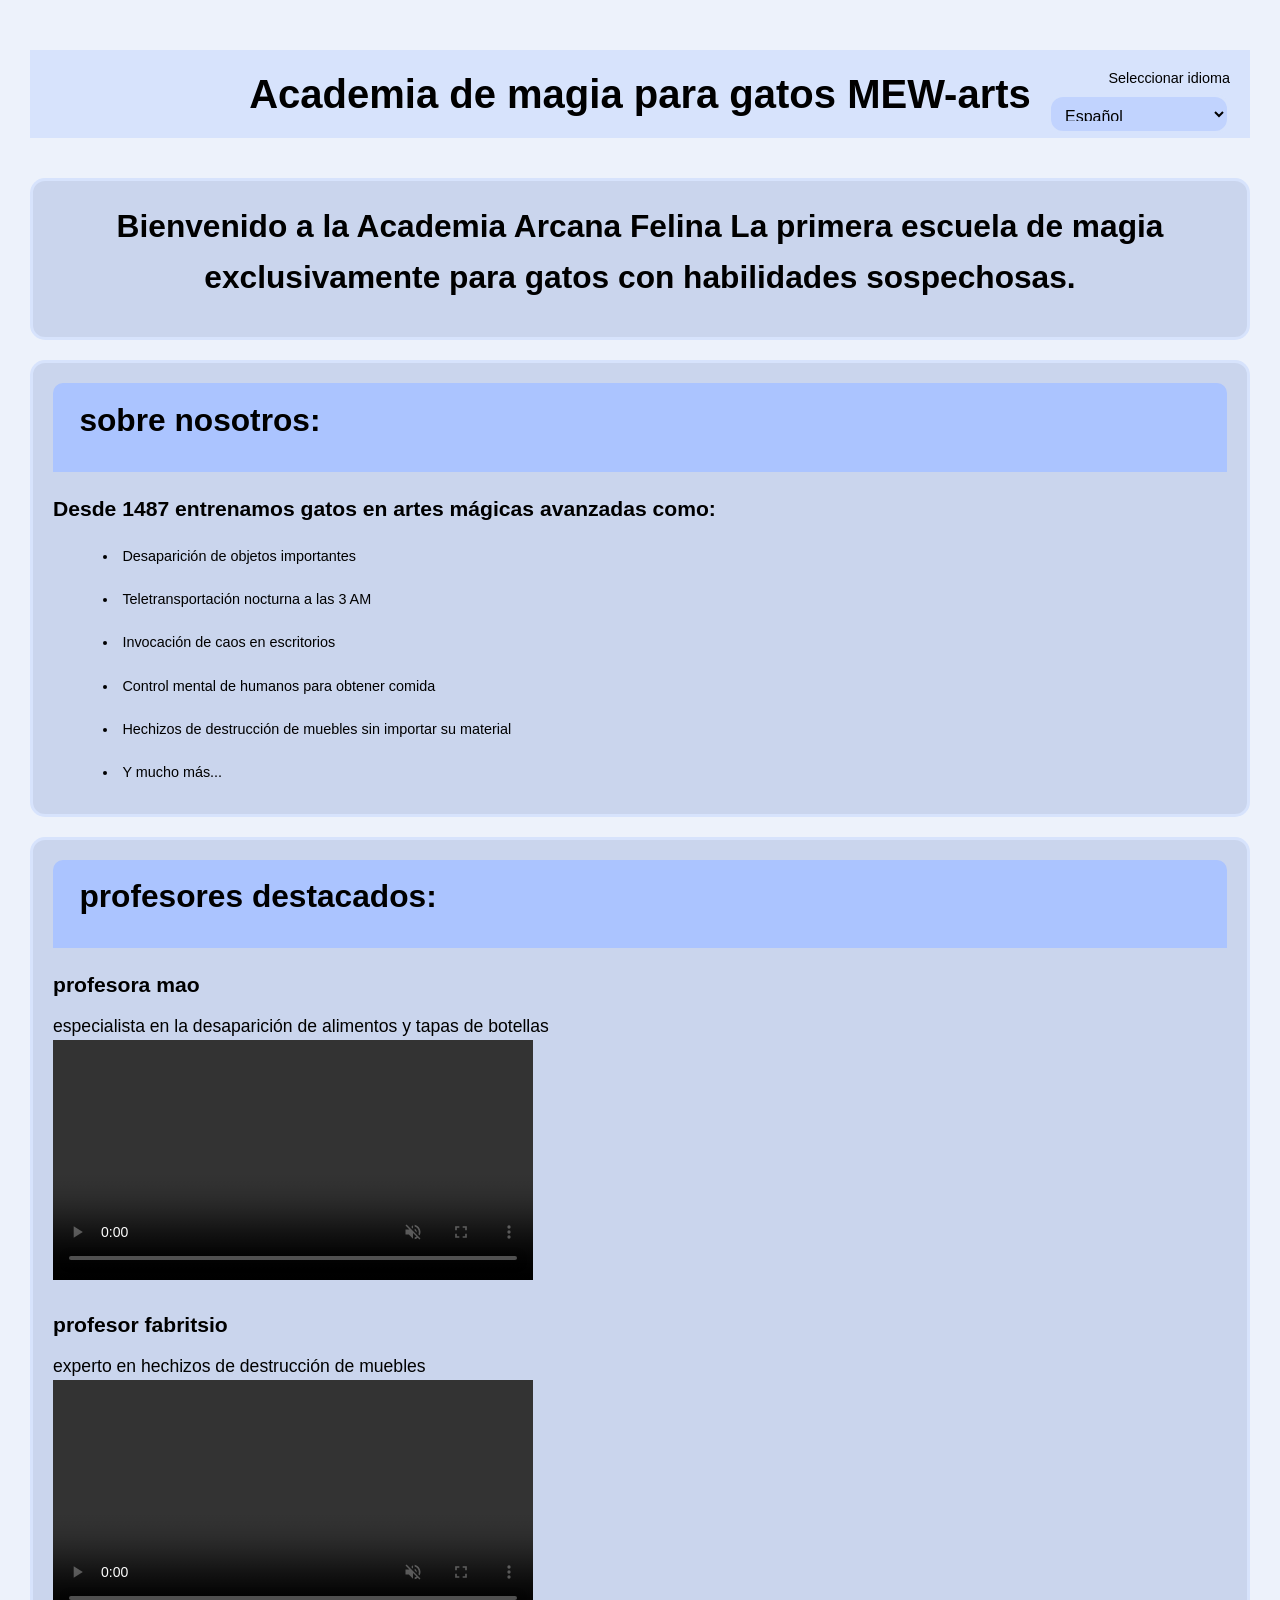
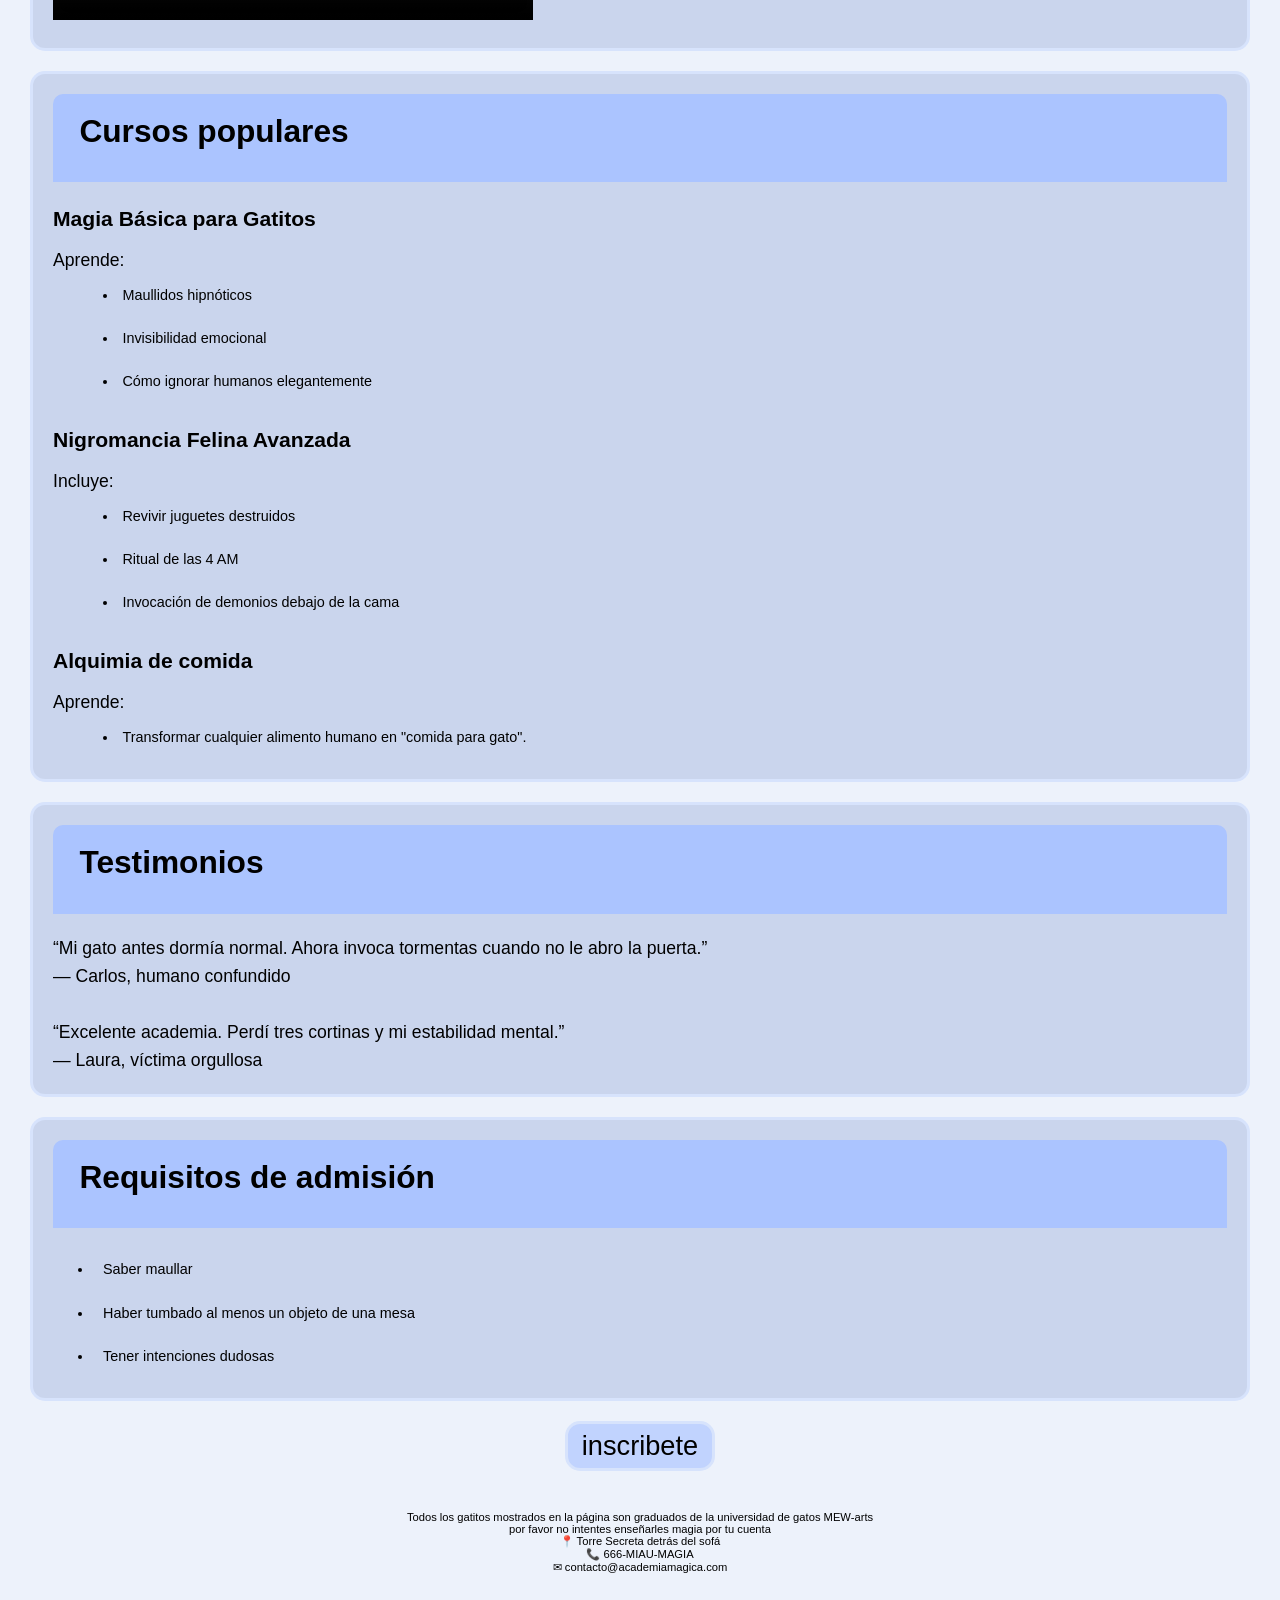
==== commit a190e807: "continuar form" ====
--- a/pagina.html
+++ b/pagina.html
@@ -22,7 +22,7 @@
 		</header>
 
 		<section>
-			<h1 data-i18n="page1.paragraph.p1"></h1>
+			<h1 data-i18n="page1.paragraph.p1" class="align-center"></h1>
 		</section>
 
 		<section>
@@ -30,16 +30,14 @@
 				<h1 data-i18n="page1.paragraph.p2"></h1>
 			</header>
 			<h2 data-i18n="page1.paragraph.p3"></h2>
-			<p><ul>
 				<li data-i18n="page1.paragraph.p4_1"></li>
 				<li data-i18n="page1.paragraph.p4_2"></li>
 				<li data-i18n="page1.paragraph.p4_3"></li>
 				<li data-i18n="page1.paragraph.p4_4"></li>
 				<li data-i18n="page1.paragraph.p4_5"></li>
 				<li data-i18n="page1.paragraph.p4_6"></li>
-			</ul>
-			</p>
 		</section>
+
 		<section>
 			<header>
 				<h1 data-i18n="page1.paragraph2.p1"></h1>
@@ -55,6 +53,26 @@
 				Tu navegador no soporta el elemento de video.
 			</video>
 		</section>
+
+		<section>
+			<header>
+				<h1 data-i18n="page1.paragraph3.p1"></h1>
+			</header>
+			<h2 data-i18n="page1.paragraph3.p2"></h2>
+			<p data-i18n="page1.paragraph3.p2_title"></p>
+				<li data-i18n="page1.paragraph3.p2_1"></li>
+				<li data-i18n="page1.paragraph3.p2_2"></li>
+				<li data-i18n="page1.paragraph3.p2_3"></li>
+			<h2 data-i18n="page1.paragraph3.p3"></h2>
+			<p data-i18n="page1.paragraph3.p3_title"></p>
+				<li data-i18n="page1.paragraph3.p3_1"></li>
+				<li data-i18n="page1.paragraph3.p3_2"></li>
+				<li data-i18n="page1.paragraph3.p3_3"></li>
+			<h2 data-i18n="page1.paragraph3.p4"></h2>
+			<p data-i18n="page1.paragraph3.p2_title"></p>
+				<li data-i18n="page1.paragraph3.p4_1"></li>
+		</section>
+
 		<section>
 			<header>
 				<h1 data-i18n="page1.paragraph4.p1"></h1>
--- a/styles.css
+++ b/styles.css
@@ -88,7 +88,6 @@
 }
 
 .form {
-	
 	border-radius: 20px;
 	padding: 5px;
 	font-size: 1.1em;
@@ -122,6 +121,25 @@
 	cursor: pointer;
 }
 
+div.check{
+	display: flex;
+	flex-direction: column;
+	justify-content: center;
+	align-items: flex-start;
+	gap: 10px;
+	
+}
+
+
+input.pg{
+	font-size: 12em;
+	width: 30px;
+	height: 30px;
+	accent-color: var(--accent4);
+	cursor: pointer;
+}
+
+
 li {
 	margin-left: 40px;
 	padding: 10px;
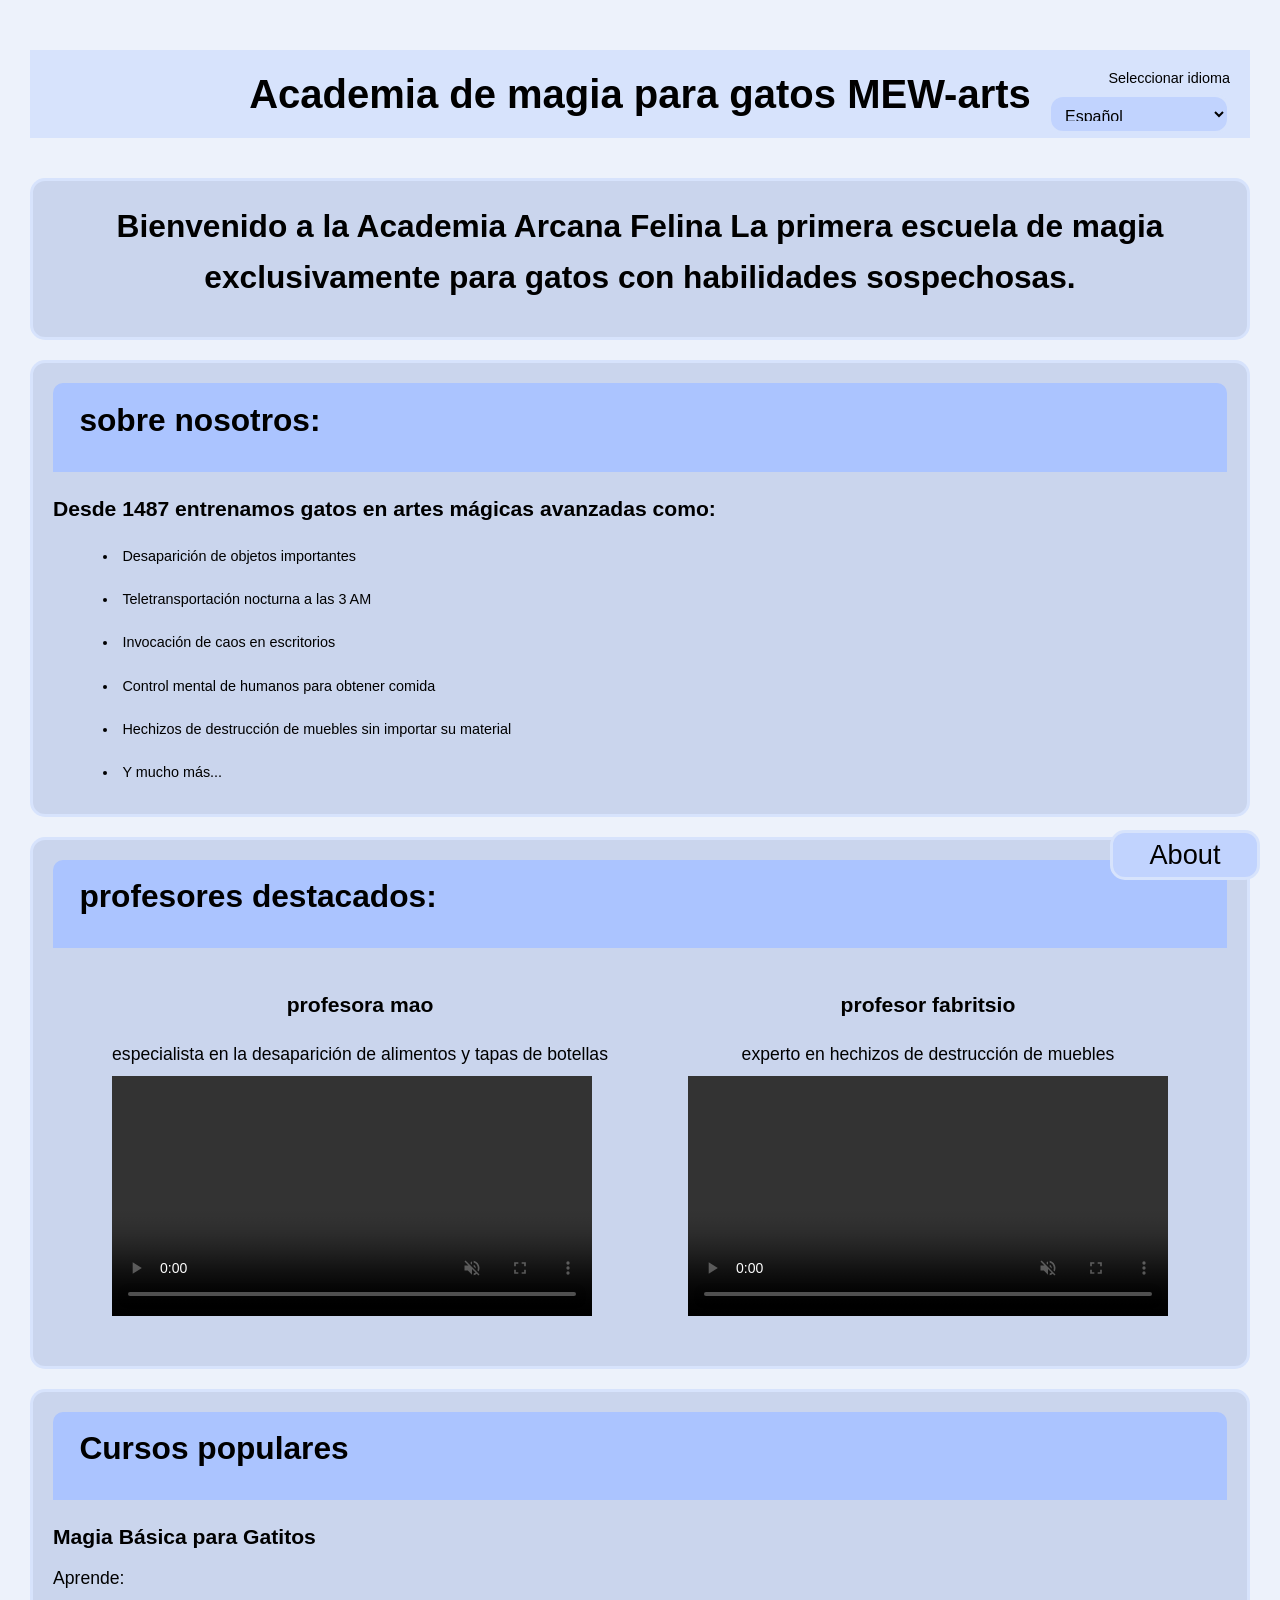
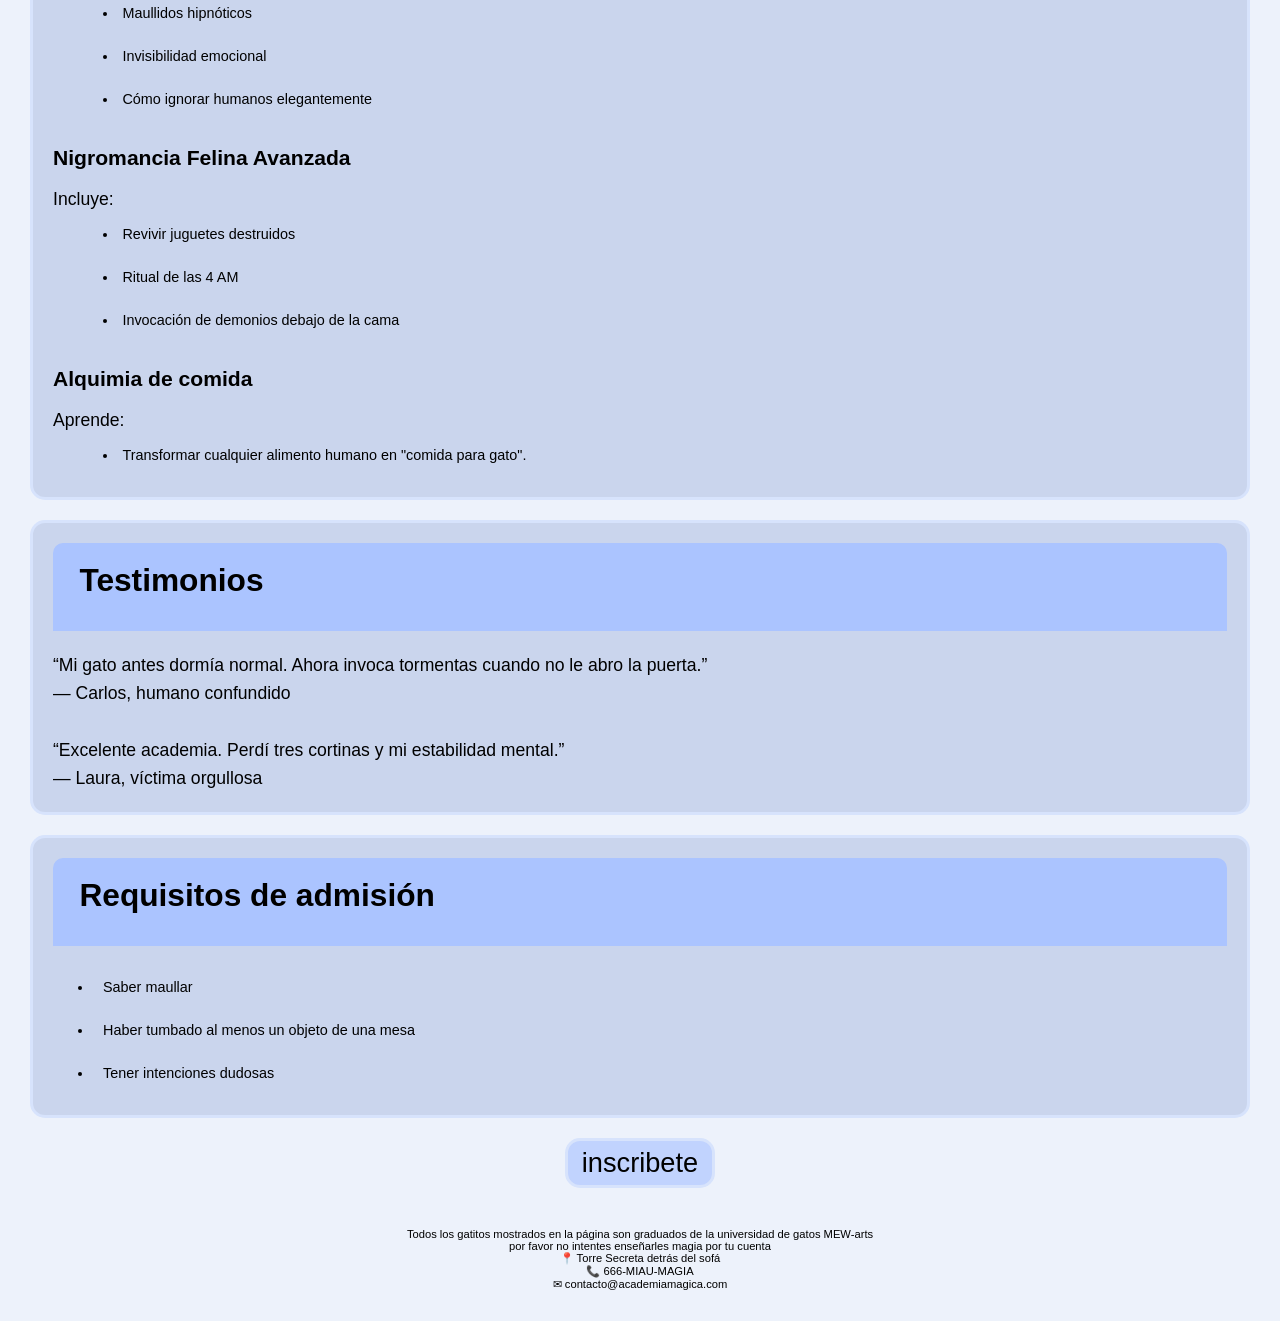
==== commit 0a6c2d3c: "about" ====
--- a/pagina.html
+++ b/pagina.html
@@ -2,13 +2,25 @@
 <html lang="es">
 	<head>
 		<meta charset="UTF-8" />
+		<meta name="author" content="MEW-arts" />
+		<meta name="description" content="Bienvenido a MEW-arts, la primera academia para gatos magicos" />
 		<meta name="viewport" content="width=device-width, initial-scale=1.0" />
-		<title>Document</title>
+		<title>MEW-arts</title>
 		<link rel="stylesheet" href="styles.css" />
 	</head>
-
 	<body>
 		<script src="idioma.js"></script>
+
+		<button class="pg" onclick="document.getElementById('about-popup').style.display='flex'" style="position:fixed; bottom:20px; right:20px;">About</button>
+
+		<div id="about-popup" onclick="this.style.display='none'" style="display:none; position:fixed; inset:0; background:rgba(0,0,0,0.5); z-index:999; justify-content:center; align-items:center;">
+			<div onclick="event.stopPropagation()" style="background:var(--bg); border:3px solid var(--accent4); border-radius:15px; width:90%; max-width:700px; height:80vh; position:relative; overflow:hidden;">
+				<button onclick="document.getElementById('about-popup').style.display='none'" style="position:absolute; top:10px; right:15px; background:none; border:none; font-size:1.5em; cursor:pointer; z-index:1;">✕</button>
+				<iframe src="about.html" style="width:100%; height:100%; border:none; border-radius:15px;"></iframe>
+			</div>
+		</div>
+
+
 		<header class="navbar">
 			<h1 data-i18n="page1.bar"></h1>
 			<div class="lang-selector">
@@ -30,28 +42,34 @@
 				<h1 data-i18n="page1.paragraph.p2"></h1>
 			</header>
 			<h2 data-i18n="page1.paragraph.p3"></h2>
-				<li data-i18n="page1.paragraph.p4_1"></li>
-				<li data-i18n="page1.paragraph.p4_2"></li>
-				<li data-i18n="page1.paragraph.p4_3"></li>
-				<li data-i18n="page1.paragraph.p4_4"></li>
-				<li data-i18n="page1.paragraph.p4_5"></li>
-				<li data-i18n="page1.paragraph.p4_6"></li>
+			<li data-i18n="page1.paragraph.p4_1"></li>
+			<li data-i18n="page1.paragraph.p4_2"></li>
+			<li data-i18n="page1.paragraph.p4_3"></li>
+			<li data-i18n="page1.paragraph.p4_4"></li>
+			<li data-i18n="page1.paragraph.p4_5"></li>
+			<li data-i18n="page1.paragraph.p4_6"></li>
 		</section>
 
 		<section>
 			<header>
 				<h1 data-i18n="page1.paragraph2.p1"></h1>
 			</header>
-			<h2 data-i18n="page1.paragraph2.p2"></h2>
-			<p data-i18n="page1.paragraph2.p2_1"></p>
-			<video controls autoplay muted loop width="480" src="videos/gata.mp4">
-				Tu navegador no soporta el elemento de video.
-			</video>
-			<h2 data-i18n="page1.paragraph2.p3"></h2>
-			<p data-i18n="page1.paragraph2.p3_1"></p>
-			<video controls autoplay muted loop width="480" src="videos/gato.mp4">
-				Tu navegador no soporta el elemento de video.
-			</video>
+			<div class="align-center">
+			<div class="columnas">
+				<div class="columna">
+					<h2 data-i18n="page1.paragraph2.p2"></h2>
+					<p data-i18n="page1.paragraph2.p2_1"></p>
+					<video controls autoplay muted loop width="480" src="videos/gata.mp4">
+					</video>
+				</div>
+				<div class="columna">
+					<h2 data-i18n="page1.paragraph2.p3"></h2>
+					<p data-i18n="page1.paragraph2.p3_1"></p>
+					<video controls autoplay muted loop width="480" src="videos/gato.mp4">
+					</video>
+				</div>
+			</div>
+			</div>
 		</section>
 
 		<section>
@@ -60,17 +78,17 @@
 			</header>
 			<h2 data-i18n="page1.paragraph3.p2"></h2>
 			<p data-i18n="page1.paragraph3.p2_title"></p>
-				<li data-i18n="page1.paragraph3.p2_1"></li>
-				<li data-i18n="page1.paragraph3.p2_2"></li>
-				<li data-i18n="page1.paragraph3.p2_3"></li>
+			<li data-i18n="page1.paragraph3.p2_1"></li>
+			<li data-i18n="page1.paragraph3.p2_2"></li>
+			<li data-i18n="page1.paragraph3.p2_3"></li>
 			<h2 data-i18n="page1.paragraph3.p3"></h2>
 			<p data-i18n="page1.paragraph3.p3_title"></p>
-				<li data-i18n="page1.paragraph3.p3_1"></li>
-				<li data-i18n="page1.paragraph3.p3_2"></li>
-				<li data-i18n="page1.paragraph3.p3_3"></li>
+			<li data-i18n="page1.paragraph3.p3_1"></li>
+			<li data-i18n="page1.paragraph3.p3_2"></li>
+			<li data-i18n="page1.paragraph3.p3_3"></li>
 			<h2 data-i18n="page1.paragraph3.p4"></h2>
 			<p data-i18n="page1.paragraph3.p2_title"></p>
-				<li data-i18n="page1.paragraph3.p4_1"></li>
+			<li data-i18n="page1.paragraph3.p4_1"></li>
 		</section>
 
 		<section>
@@ -79,7 +97,7 @@
 			</header>
 			<p data-i18n="page1.paragraph4.p2"></p>
 			<p data-i18n="page1.paragraph4.p2_author"></p>
-			<br>
+			<br />
 			<p data-i18n="page1.paragraph4.p3"></p>
 			<p data-i18n="page1.paragraph4.p3_author"></p>
 		</section>
@@ -94,12 +112,13 @@
 			</ul>
 		</section>
 		<header>
-			<button class="pg"
-			onclick="window.location.href='pagina2.html'" 
-			data-i18n="page1.button">
-			</button>
+			<button
+				class="pg"
+				onclick="window.location.href = 'pagina2.html'"
+				data-i18n="page1.button"
+			></button>
 		</header>
-		
+
 		<footer>
 			<p data-i18n="page1.navbar.footer"></p>
 			<p data-i18n="page1.paragraph6.p2"></p>
